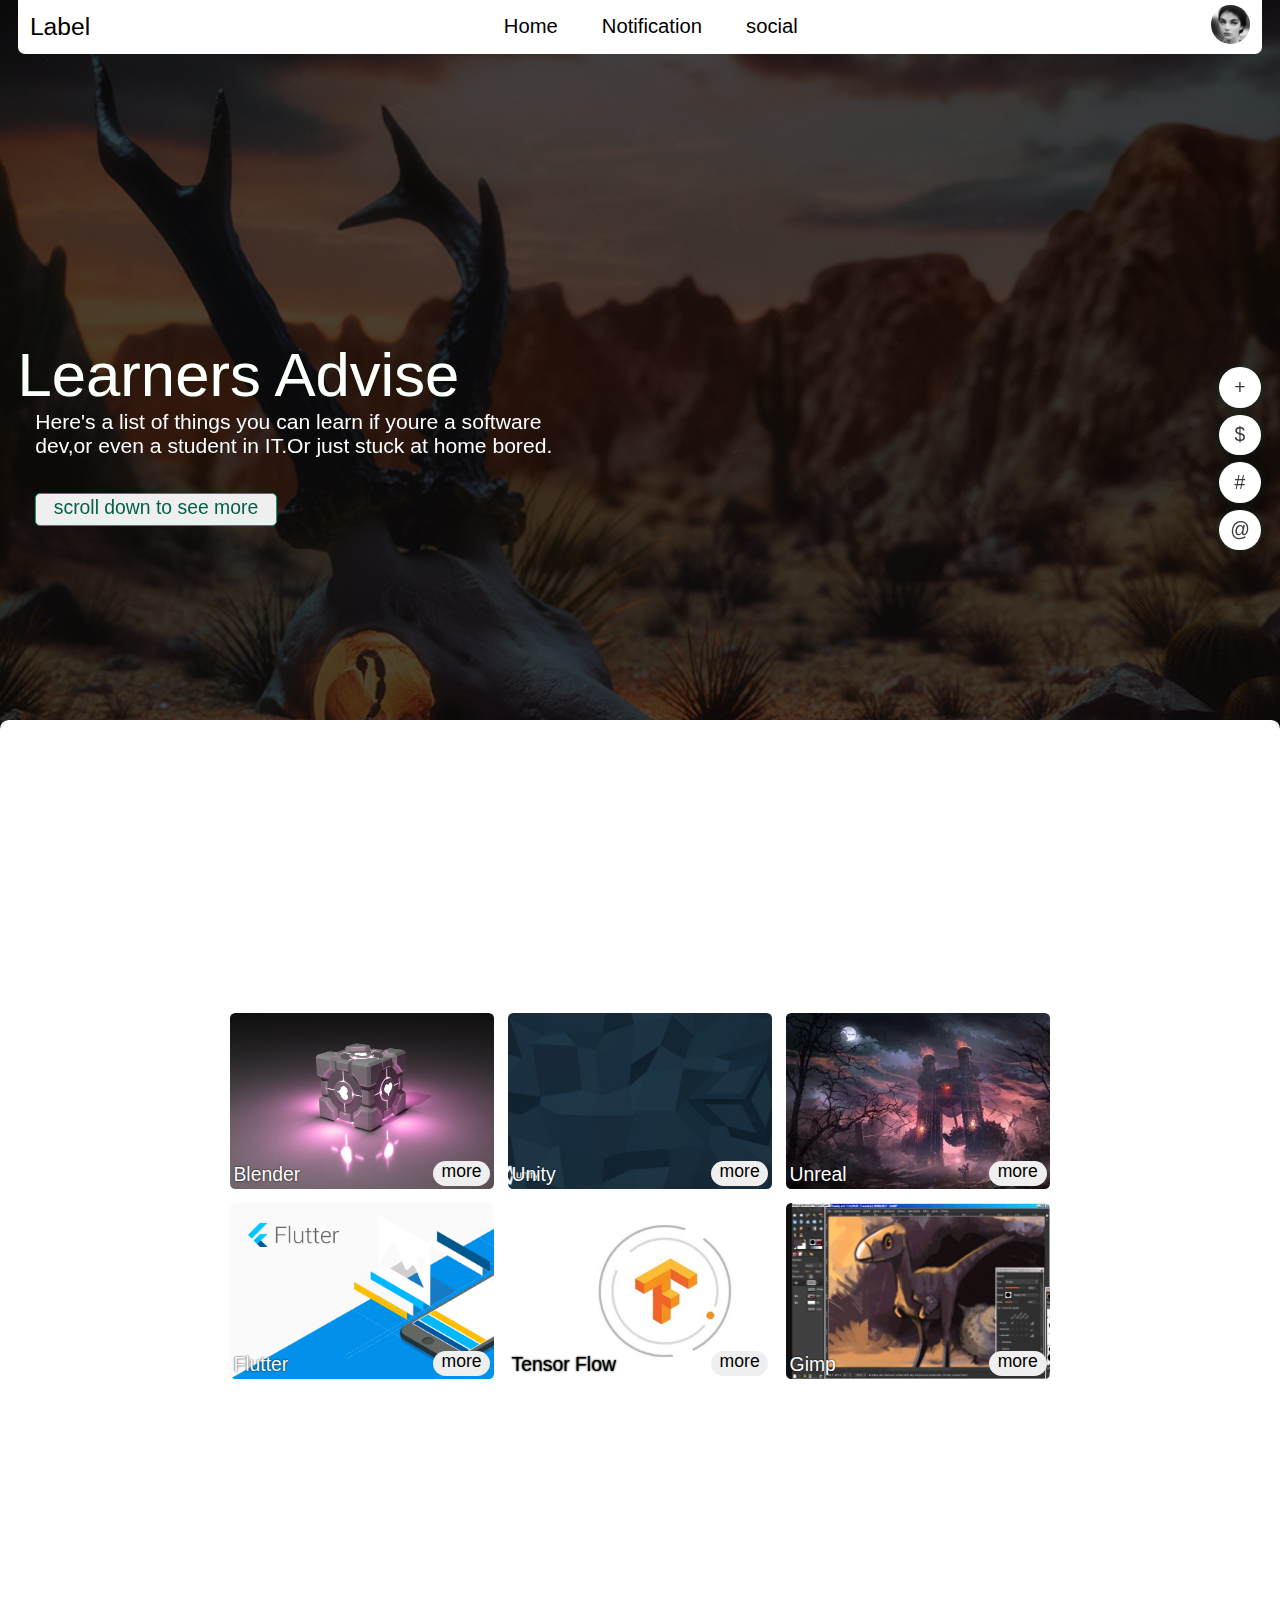
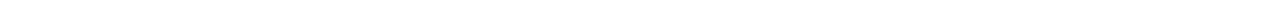
==== index.html @ 4f7a82fe "its not complete yet" ====
<!DOCTYPE html>
<html lang="en">
<head>
    <link rel="stylesheet" href="index.css">
    <meta charset="UTF-8">
    <meta name="viewport" content="width=device-width, initial-scale=1.0">
    <meta http-equiv="X-UA-Compatible" content="ie=edge">
    <title>Document</title>
</head>
<body>
    <nav class="nav">
        <div class="navleft">
            <div class="navlogo">
                Label
            </div>
        </div>
        <div class="navcenter">
            <button class="navlinks">Home</button>
            <button class="navlinks">Notification</button>
            <button class="navlinks">social</button>
           
        </div>
        <div class="navright">
            <button class="navlinksettings"><img src="images/acoount.jpg" alt="you" class="account-logo">
            </button>
        </div></div>
    </nav>

<div class="body">
<div class="imagetop">
</div>
<div class="container">
    <ul >
        <li class="l1"><p>Blender</p><button>more</button></li>
        <li class="l2"><p>Unity</p><button>more</button></li>
        <li class="l3"><p>Unreal</p><button>more</button></li>
   </ul>
   <ul>
    <li class="l4"><p>Flutter</p><button>more</button></li>
    <li class="l5"><p>Tensor Flow</p><button>more</button></li>
    <li class="l6"><p>Gimp</p><button>more</button></li>
</ul>
</div>
</div>

<div class="iconholster">
    <button class="icons">+</button>
    <button class="icons">$</button>
    <button class="icons">#</button>
    <button class="icons">@</button>
</div>

<div class="text-box">
    <div>
        <p class="topic">Learners Advise</p>
        <p class="topic2">Here's a list of things you can learn if youre a software dev,or even a student in IT.Or just stuck at home bored.</p>
        <p><button class="next">scroll down to see more</button></p>
    </div>
</div>
</body>
</html>
---- index.css ----
*{
    user-select: none;
    -webkit-user-select: none;
    outline: none;
    box-sizing: border-box;
    padding: 0;
    margin: 0;
    font-size: 1.1rem;
    font-family: 'Segoe UI', Tahoma, Geneva, Verdana, sans-serif;
    transition: 0.4s ease;
    object-fit: cover;
    scroll-behavior: smooth;
}
html , body{
    display: flex;
    flex-direction: column;
    align-items: center;
    overflow-x: hidden;
}
.nav{
    color: rgb(0,0,0,);
    z-index: 3;
    position: fixed;
    background: #ffffff;
    width: calc(100% - 2rem);
    display: flex;
    align-items: center;
    justify-content: space-between;
    padding: .3rem .7rem;
    border-radius: 0 0 .4rem .4rem ;
}
.navlogo{
    color: #000000;
    font-weight: 500;
    font-size: 1.4rem;
}
.navlinks{
    border: none;
    font-size: 1.15rem;
    background-color: #ffffff00;
    border-color: #454545;
    margin-right: .3rem;
    cursor: pointer;
    margin-left: .3rem;
    color: #000000;
    border-radius: 1rem;
    padding: .15rem .8rem .25rem .8rem ;
}
.navlinks:hover{
    background-color: #ffffff;
    box-shadow: 0 0.2rem 0.6rem -.2rem rgb(9, 1, 56);
}
 .navlinksettings ,.account-logo{
    width: 2.2rem;
    object-fit: cover;
    transition: .5s ease;
    height: 2.2rem;
    border-radius: 2rem;
    border: none;
    cursor: pointer;
}
.navlinksettings:hover{
    transition: .5s ease;
    box-shadow: 0 0 0.7rem -.1rem rgb(9, 1, 56);
}
.body{
    background-attachment: fixed;
    background-size: cover;
    background-position: center;
    background-image: url(images/pyr.jpg);
    width: 100%;
    display: flex;
    flex-direction: column;
    align-items: center;
    background-color:white;
}
.imagetop{
    background-attachment: fixed;
    background-size: cover;
    background-position: center;
    background-image: rgba(0,0,0,.7);
    z-index: 2;
    width: 100vw;
    height: 80vh ; 
    min-height: 25rem;
    display: flex;
    padding: 0rem 2rem 3rem 2rem;
    color: #2b2b2b;
}

.container{
    border-radius: .5rem;
    z-index: 2;
    padding: 3rem 2rem 0rem 2rem;
    width: 100vw;
    height: 100vh; 
    display: flex;
    flex-direction: column;
    justify-content: center;
    align-items: center;
    background-color: rgb(255, 255, 255);
    color: white;
}
.container > ul{
    display: flex;
    justify-content: center;
    align-items: center;
}
.container > ul > li{
    padding: .2rem;  
    width: 15rem;
    height: 10rem;
    display: flex;
    align-items: flex-end;
    justify-content: space-between;
    background-color: rgb(5, 218, 171);
    margin: .4rem;
    border-radius: .3rem;
    list-style: none;
    text-shadow: 0 0 2px black;
}
.container > ul > li > button{
    padding: 0 .5rem .2rem .5rem;
    border: none;
    font-size: 1rem;
    border-radius: 2rem;
    cursor: pointer;
}
.topic{
    font-size: 3.5rem;
}
.topic2{
    font-size: 1.2rem;
    text-shadow: 0 0  black;
    margin-left: 1rem;
    width: 30rem;
}
.text-box{
    text-shadow: 0 0 green;
    width: 100vw;background-color: rgba(0,0,0,.7);
    z-index: 1;
    float: left;
    left: 0;
    height: 100vh;
    top: 0;
    display: flex;
    align-items: center;
    color: white;
    position: fixed;
    padding: 0 1rem;
    align-self: center;  
    font-size: 1.2rem;
}

.next{
    border: 1px solid #009e77;
    padding: .1rem 1rem .3rem 1rem;
    margin:2rem 1rem ;
    color: #025f48;
    border-radius: 5px;
}
.l1{
    background-image: url(images/blender.jfif);
    background-size: auto 100%;
}
.l1:hover{
    background-size: auto 110%;
}
.l2{
    background-image: url(images/unity.jfif);
    background-size: auto 100%;
}
.l2:hover{
    background-size: auto 110%;
}
.l3{
    background-image: url(images/unreal.jfif);
    background-size: auto 100%;
}
.l3:hover{
    background-size: auto 110%;
}
.l4{
    background-image: url(images/flutter.png);
    background-size: auto 100%;
}
.l4:hover{
    background-size: auto 110%;
}
.l5{
    background-image: url(images/tensorflow.jfif);
    background-size: auto 100%;
    color: black;
    text-shadow: 0 0 2px white;
}
.l5:hover{
    background-size: auto 110%;
}
.l6{
    background-image: url(images/gimp.jfif);
    background-size: auto 100%;
}
.l6:hover{
    background-size: auto 110%;
}

/*icons */
.iconholster{
    display: flex;
    flex-direction: column;
    position: fixed;
    z-index: 3;
    right: .7rem;
    top: 40%;
    padding: .4rem;
    background:none;
    border-radius: 3rem;
}

.icons{
    background-color: #ffffff;
    border: none;
    border-color: rgb(61, 61, 61);
    border-width: .1rem;
    color: rgb(59, 59, 59);
    border-radius: 3rem;
    height: 2.3rem;
    margin-bottom: .4rem;
    width: 2.35rem;
    box-shadow:0 0 0.6rem -.2rem rgb(2, 61, 48);
}
.icons:hover{
    cursor: pointer;
    color: rgb(255, 255, 255);
    border-color: rgb(37, 32, 34);
    box-shadow:0 0 0.8rem -.2rem rgb(1, 56, 44);
    background-color: #009e77;
}
/*icons end*/
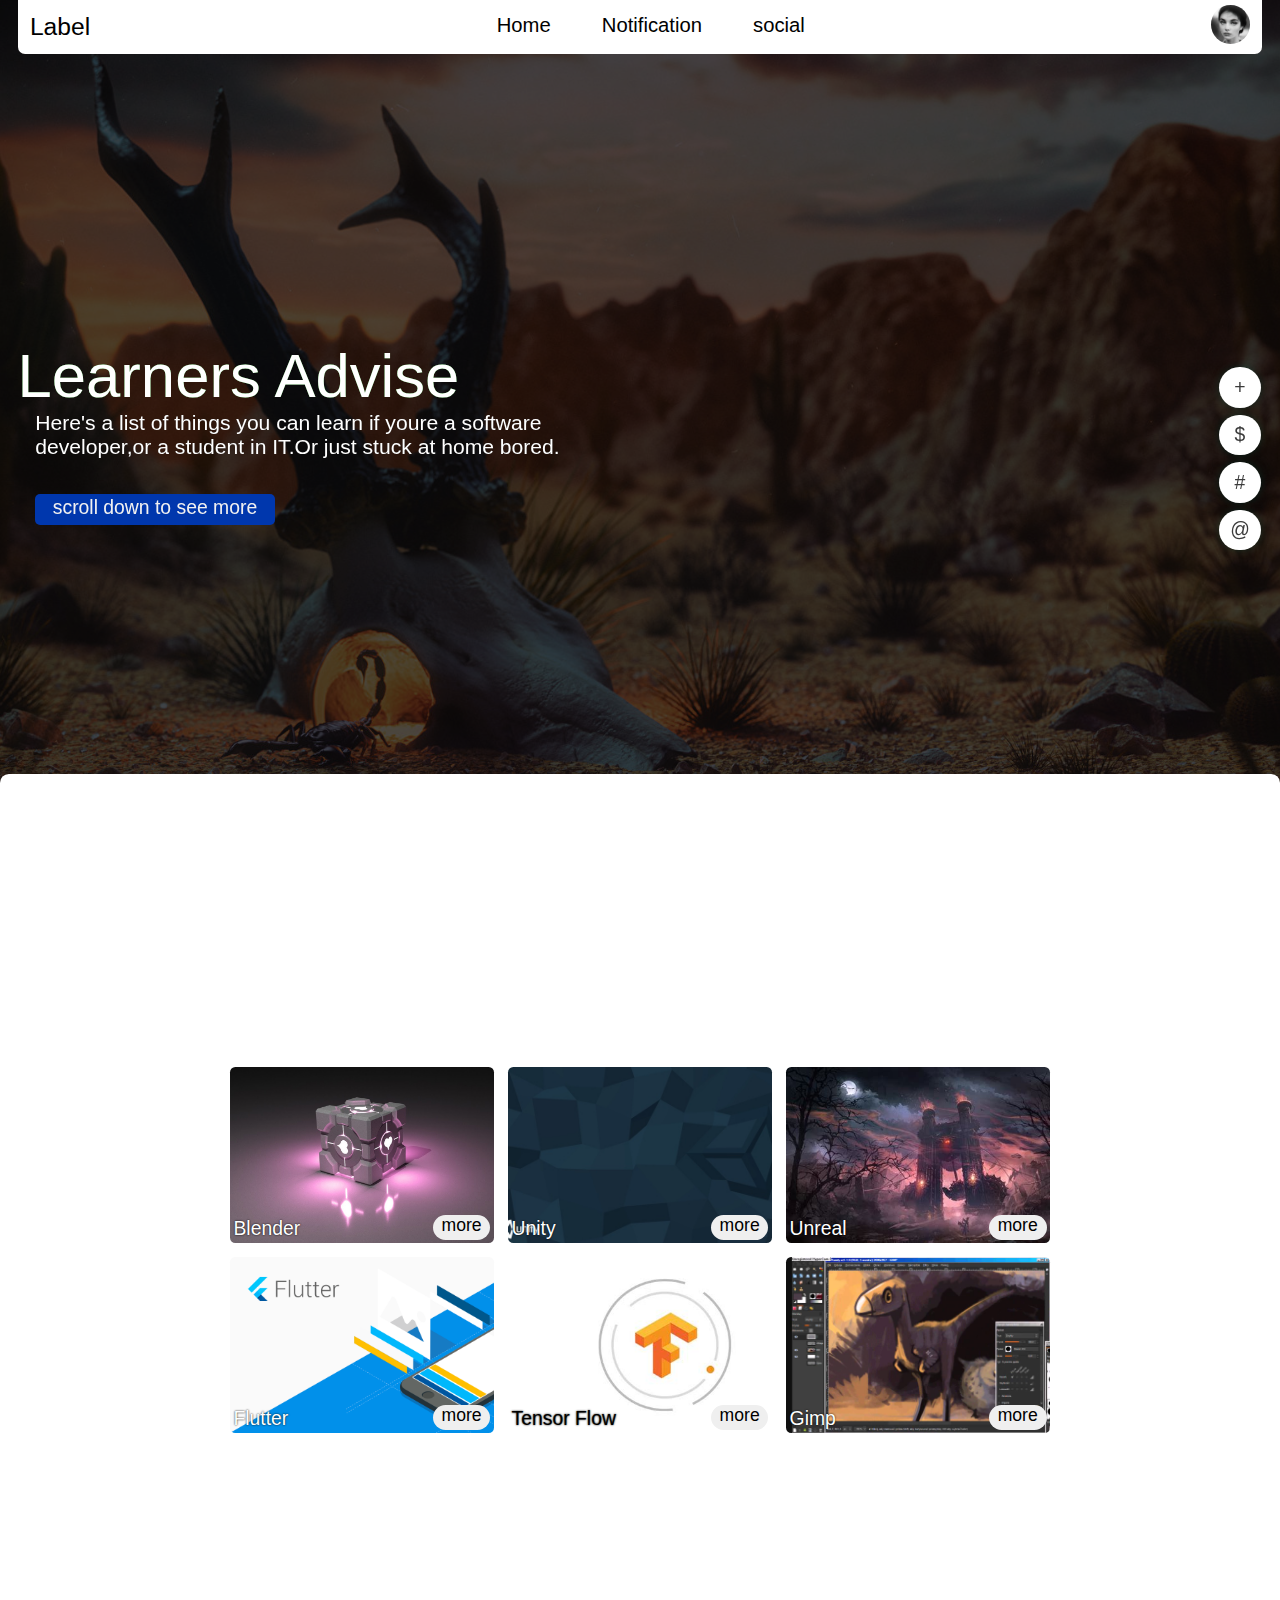
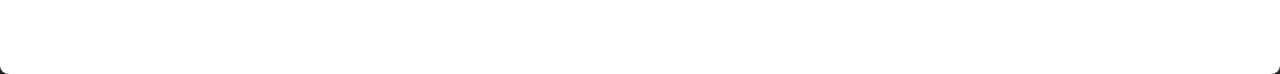
==== commit 9468dc92: "second push ,minor diff" ====
--- a/index.html
+++ b/index.html
@@ -44,18 +44,61 @@
 </div>
 
 <div class="iconholster">
-    <button class="icons">+</button>
-    <button class="icons">$</button>
-    <button class="icons">#</button>
-    <button class="icons">@</button>
+    <button class="icons" title="add a topic">+</button>
+    <button class="icons" title="support">$</button>
+    <button class="icons" title="get our news letter">#</button>
+    <button class="icons" title="">@</button>
 </div>
 
 <div class="text-box">
     <div>
         <p class="topic">Learners Advise</p>
-        <p class="topic2">Here's a list of things you can learn if youre a software dev,or even a student in IT.Or just stuck at home bored.</p>
+        <p class="topic2">Here's a list of things you can learn if youre a software developer,or a student in IT.Or just stuck at home bored.</p>
         <p><button class="next">scroll down to see more</button></p>
     </div>
 </div>
+
+<div class="infol1">
+    <img src="images/blender.jfif">
+    <div><p>blender</p>
+        <p class="desc"></p>
+    </div>
+</div>
+
+<div class="infol2">
+    <img src="images/unity.jfif">
+    <div><p>unity</p>
+        <p class="desc"></p>
+    </div>
+</div>
+
+<div class="infol3">
+    <img src="images/unreal.jfif">
+    <div><p>unreal</p>
+        <p class="desc"></p>
+    </div>
+</div>
+
+<div class="infol4">
+    <img src="images/flutter.png">
+    <div><p>flutter</p>
+        <p class="desc"></p>
+    </div>
+</div>
+
+<div class="infol5">
+    <img src="images/tensorflow.jfif">
+    <div><p>tensorflow</p>
+        <p class="desc"></p>
+    </div>
+</div>
+
+<div class="infol6">
+    <img src="images/gimp.jfif">
+    <div><p>gimp</p>
+        <p class="desc"></p>
+    </div>
+</div>
+
 </body>
 </html>--- a/index.css
+++ b/index.css
@@ -10,6 +10,7 @@
     transition: 0.4s ease;
     object-fit: cover;
     scroll-behavior: smooth;
+    outline: none;
 }
 html , body{
     display: flex;
@@ -44,7 +45,7 @@
     margin-left: .3rem;
     color: #000000;
     border-radius: 1rem;
-    padding: .15rem .8rem .25rem .8rem ;
+    padding: .1rem 1rem .25rem 1rem ;
 }
 .navlinks:hover{
     background-color: #ffffff;
@@ -81,7 +82,7 @@
     background-image: rgba(0,0,0,.7);
     z-index: 2;
     width: 100vw;
-    height: 80vh ; 
+    height: 86vh ; 
     min-height: 25rem;
     display: flex;
     padding: 0rem 2rem 3rem 2rem;
@@ -125,6 +126,11 @@
     font-size: 1rem;
     border-radius: 2rem;
     cursor: pointer;
+}
+.container > ul > li > button:hover{
+    background-color: rgb(2, 134, 101);
+    color: white;
+    box-shadow: 0 0 .4rem -.1rem rgb(2, 1, 104);
 }
 .topic{
     font-size: 3.5rem;
@@ -153,39 +159,42 @@
 }
 
 .next{
-    border: 1px solid #009e77;
+    border: 1px none #0b37fc;
     padding: .1rem 1rem .3rem 1rem;
     margin:2rem 1rem ;
-    color: #025f48;
+    color: #f1f1f1;
     border-radius: 5px;
+    background-color: rgb(0, 55, 173);
 }
 .l1{
     background-image: url(images/blender.jfif);
     background-size: auto 100%;
+    
 }
 .l1:hover{
-    background-size: auto 110%;
+    background-size: auto 120%;
+    
 }
 .l2{
     background-image: url(images/unity.jfif);
     background-size: auto 100%;
 }
 .l2:hover{
-    background-size: auto 110%;
+    background-size: auto 120%;
 }
 .l3{
     background-image: url(images/unreal.jfif);
     background-size: auto 100%;
 }
 .l3:hover{
-    background-size: auto 110%;
+    background-size: auto 120%;
 }
 .l4{
     background-image: url(images/flutter.png);
     background-size: auto 100%;
 }
 .l4:hover{
-    background-size: auto 110%;
+    background-size: auto 120%;
 }
 .l5{
     background-image: url(images/tensorflow.jfif);
@@ -194,15 +203,39 @@
     text-shadow: 0 0 2px white;
 }
 .l5:hover{
-    background-size: auto 110%;
+    background-size: auto 120%;
 }
 .l6{
     background-image: url(images/gimp.jfif);
     background-size: auto 100%;
 }
 .l6:hover{
-    background-size: auto 110%;
-}
+    background-size: auto 120%;
+}
+
+
+.infol1,.infol2,.infol3,
+.infol4,.infol5,.infol6{
+    z-index: -5;
+    width: 89vw;
+    box-shadow: 0 0 1000rem 1000rem #00000054;
+    height: 60vh;
+    display: flex;
+    justify-content: space-between;
+    background-color: white;
+    position: fixed;
+    align-self: center;
+    justify-self: center;
+    top: 20vh;
+    bottom: 0;
+}
+.infol1>img,.infol2>img,.infol3>img,
+.infol4>img,.infol5>img,.infol6>img{
+    height: 60vh;
+    width: 107vh;
+
+}
+
 
 /*icons */
 .iconholster{
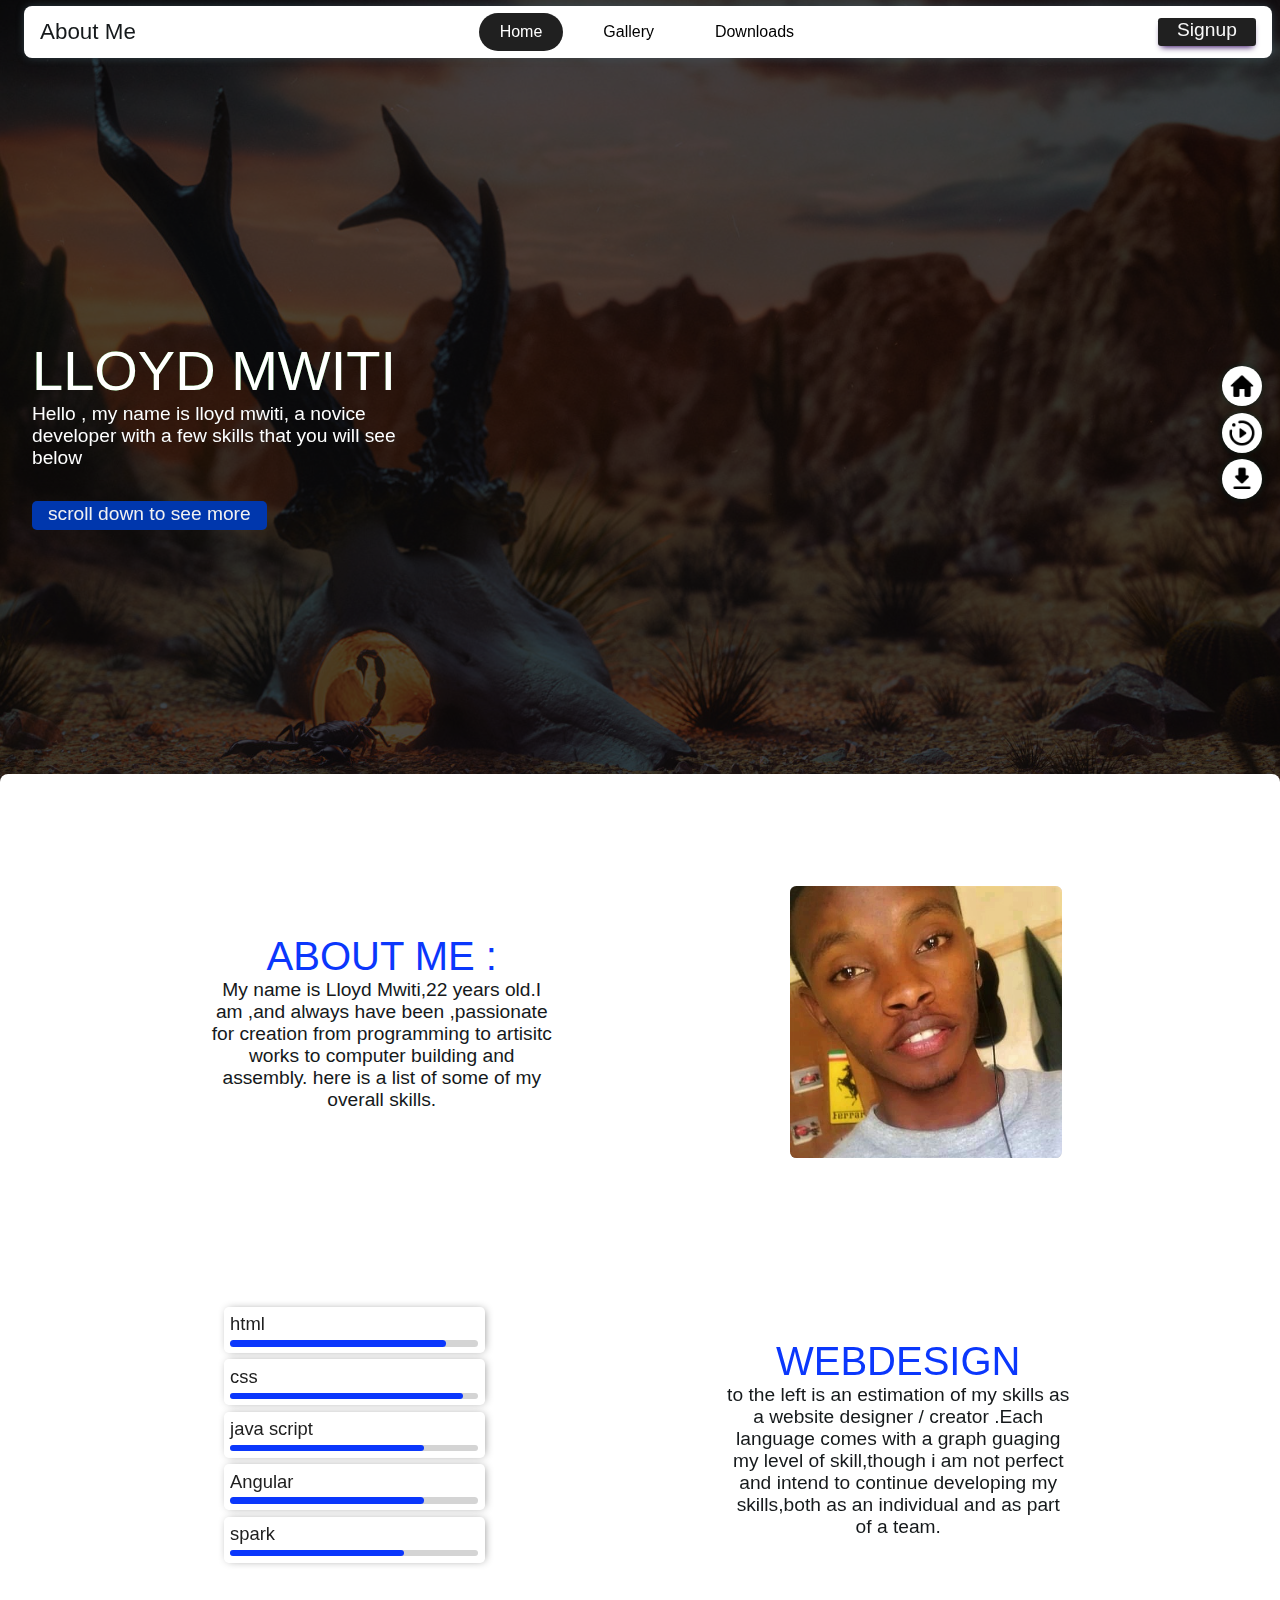
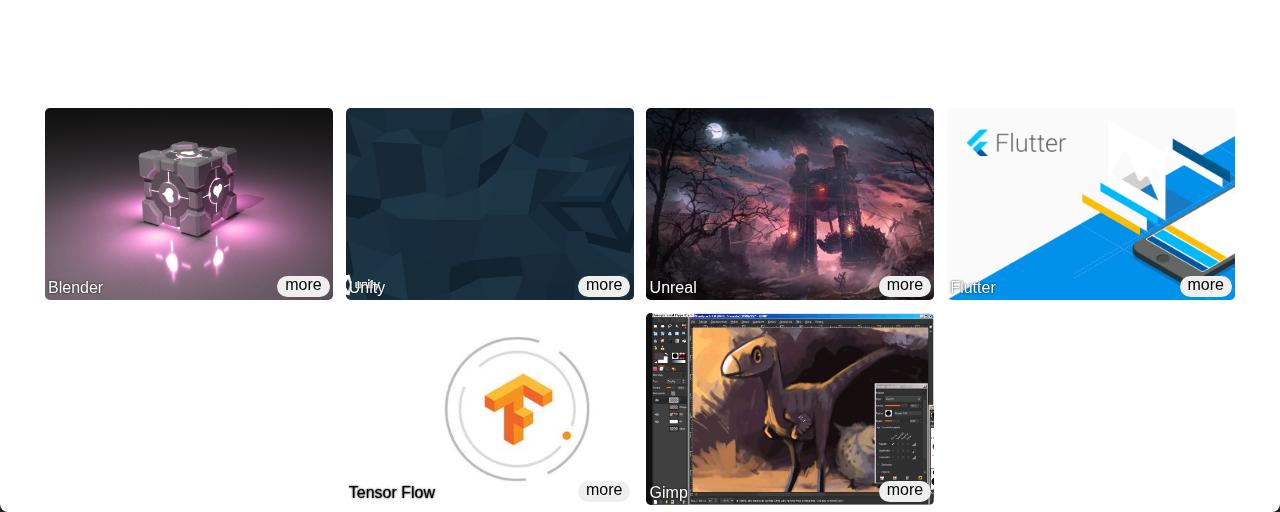
==== commit 2a838a68: "initial commit had to abandon mp-prep former for poor design" ====
--- a/index.html
+++ b/index.html
@@ -8,97 +8,204 @@
     <title>Document</title>
 </head>
 <body>
+    
+    <!-- navbar start -->
     <nav class="nav">
-        <div class="navleft">
-            <div class="navlogo">
-                Label
-            </div>
-        </div>
-        <div class="navcenter">
-            <button class="navlinks">Home</button>
-            <button class="navlinks">Notification</button>
-            <button class="navlinks">social</button>
-           
-        </div>
-        <div class="navright">
-            <button class="navlinksettings"><img src="images/acoount.jpg" alt="you" class="account-logo">
-            </button>
-        </div></div>
+        <a class="web-title" href="index.html">About Me</a>
+        <ul class="nav-list">
+            <li class="nav-list-items" ><a class="nav-list-itemsc" href="index.html">Home</a></li>
+           <li class="nav-list-items" > <a class="nav-list-itemsc" href="gallery.html">Gallery</a></li>
+            <li class="nav-list-items"><a class="nav-list-itemsc" href="gallery.html">Downloads</a></li>
+        </ul>
+    <a class="nav-btn-login" href="accounts.html" title="create or login to an account">Signup</a>
     </nav>
+    <!-- navbar ending  -->
+
 
 <div class="body">
 <div class="imagetop">
 </div>
+
 <div class="container">
-    <ul >
-        <li class="l1"><p>Blender</p><button>more</button></li>
-        <li class="l2"><p>Unity</p><button>more</button></li>
-        <li class="l3"><p>Unreal</p><button>more</button></li>
-   </ul>
-   <ul>
-    <li class="l4"><p>Flutter</p><button>more</button></li>
-    <li class="l5"><p>Tensor Flow</p><button>more</button></li>
-    <li class="l6"><p>Gimp</p><button>more</button></li>
-</ul>
-</div>
-</div>
-
+    <!-- ltr -->
+    <div class="ltr-container">
+        <div class="ltr-word-content">
+            <h2>about me :</h2>
+            <p>My name is Lloyd Mwiti,22 years old.I am ,and always have been ,passionate for 
+                creation from programming to artisitc works to computer building and assembly.
+                here is a list of some of my overall skills. 
+            </p>
+        </div>
+
+        <div class="ltr-image-content">
+            <img class="my-profile" src="images/myprofile.jpg">
+        </div>
+    </div>
+    <!-- end ltr start rtl  -->
+    <!-- start rtl -->
+    <div class="rtl-container">
+        <div class="rtl-word-content">
+            <h2>WebDesign</h2>
+            <p>to the left is an estimation of my skills 
+                as a website designer / creator .Each
+                language comes with a graph guaging my level 
+                of skill,though i am not perfect and intend 
+                to continue developing my skills,both as an 
+                individual and as part of a team.
+            </p>
+        </div>
+        <div class="rtl-image-content">
+            <!-- html graph -->
+            <div class="bargraph">
+                <p class="bg-title">html</p>
+                <div class="bg-holder">
+                    <div class="bg-indicator bg-html"></div>
+                </div>
+            </div>
+            <!-- html graph -->
+            <div class="bargraph">
+                <p class="bg-title">css</p>
+                <div class="bg-holder">
+                    <div class="bg-indicator bg-css"></div>
+                </div>
+            </div>
+
+            <!-- html graph -->
+            <div class="bargraph">
+                <p class="bg-title">java script</p>
+                <div class="bg-holder">
+                    <div class="bg-indicator bg-js"></div>
+                </div>
+            </div>
+
+            <!-- html graph -->
+            <div class="bargraph">
+                <p class="bg-title">Angular</p>
+                <div class="bg-holder">
+                    <div class="bg-indicator bg-js"></div>
+                </div>
+            </div>
+
+            <!-- html graph -->
+            <div class="bargraph">
+                <p class="bg-title">spark</p>
+                <div class="bg-holder">
+                    <div class="bg-indicator bg-spark"></div>
+                </div>
+            </div>
+
+        </div>
+
+    </div>
+    <!-- end rtl -->
+    <ul>
+        <li class="l1"><p>Blender</p><button  id="popblender">more</button></li>
+        <li class="l2"><p>Unity</p><button id="pop-unity" onclick="unity()">more</button></li>
+        <li class="l3"><p>Unreal</p><button id="pop-unreal" onclick="unreal()">more</button></li>
+        <li class="l4"><p>Flutter</p><button id="pop-flutter" onclick="flutter()">more</button></li>
+        <li class="l5"><p>Tensor Flow</p><button id="pop-tensor" onclick="tensor()">more</button></li>
+        <li class="l6"><p>Gimp</p><button  id="pop-gimp" onclick="gimp()">more</button></li>
+    </ul>
+</div>
+</div>
+
+
+<!-- float right -->
 <div class="iconholster">
-    <button class="icons" title="add a topic">+</button>
-    <button class="icons" title="support">$</button>
-    <button class="icons" title="get our news letter">#</button>
-    <button class="icons" title="">@</button>
+    <a href="index.html" title="add a topic"><img class="icons" src="images/round_home_black_18dp.png"></a>
+    <a href="gallery.html" title="support"><img class="icons" src="images/round_motion_photos_on_black_18dp.png"></a>
+    <a href="downloads.html" title="get our news letter"><img class="icons" src="images/round_get_app_black_18dp.png"></a>
+    
 </div>
 
 <div class="text-box">
     <div>
-        <p class="topic">Learners Advise</p>
-        <p class="topic2">Here's a list of things you can learn if youre a software developer,or a student in IT.Or just stuck at home bored.</p>
+        <p class="topic">LLOYD MWITI</p>
+        <p class="topic2">Hello , my name is lloyd mwiti, a novice developer with a few skills that you will see below</p>
         <p><button class="next">scroll down to see more</button></p>
     </div>
 </div>
 
+
+<!-- pop-ups -->
 <div class="infol1">
     <img src="images/blender.jfif">
-    <div><p>blender</p>
-        <p class="desc"></p>
-    </div>
+    <div><p class="btitile">blender</p>
+        <p class="desc">
+            Blender is an open source 3d program that is also free to download and use comercially.
+            Blender is writen in python.
+            it requires no programming knowledge at all and most, if not all, of the work is done on the viewport 
+            . It is a full suite,animation,texturing,riging,modelling,
+            sculpting,rendering and many many more.
+        </p>
+        <a href="https://www.blender.org/ " class="download">download</a>
+    </div>
+    <button id="killblender">X</button>
 </div>
 
 <div class="infol2">
     <img src="images/unity.jfif">
-    <div><p>unity</p>
-        <p class="desc"></p>
-    </div>
+    <div><p class="btitile">unity</p>
+        <p class="desc">
+            Unity is more than just a game engine , its a fully cutomisable 3d software suite.
+            Built on c# language its plenty fast and an industry accepted software suite.
+            It is also free for learning and low return commercial products.
+        </p>
+        <a href="https://unity.com/" class="download">download</a>
+    </div>
+    <button id="killunity">X</button>
 </div>
 
 <div class="infol3">
     <img src="images/unreal.jfif">
-    <div><p>unreal</p>
-        <p class="desc"></p>
-    </div>
+    <div><p class="btitile">unreal</p>
+        <p class="desc">
+            Unreal engine 4 ,just like unity is a game engine built on the c++ language.
+            It has been used in popular game titles such as Fortnite,PUBG,Apex Legends and much more.
+            it is now free to use for indie devs and low return commercial projects.
+        </p>
+        <a href="https://www.unrealengine.com/en-US/" class="download">download</a>
+    </div>
+    <button id="killunreal">X</button>
 </div>
 
 <div class="infol4">
     <img src="images/flutter.png">
-    <div><p>flutter</p>
-        <p class="desc"></p>
-    </div>
+    <div><p class="btitile">flutter</p>
+        <p class="desc">
+            Flutter is a Google made API.
+            if you are an app developer and feel it too much to learn java and swift to develop apps,well this is the solution.
+            It is a cross platform developement kit.Code once and launch anywhere,android or ios
+        </p>
+        <a href="https://flutter.dev/docs/get-started/install" class="download">download</a>
+    </div>
+    <button id="killflutter">X</button>
 </div>
 
 <div class="infol5">
     <img src="images/tensorflow.jfif">
-    <div><p>tensorflow</p>
-        <p class="desc"></p>
-    </div>
+    <div><p class="btitile">tensorflow</p>
+        <p class="desc">
+            Ever been interested in making your own JARVIS and iron man suite, well you cant.
+            But you can make your own artificial Inteligence through this library developed by google.
+            All you need is either python or C/C++ knowledge though python is much more complete.
+        </p>
+        <a href="https://www.tensorflow.org/" class="download">download</a>
+    </div>
+    <button id="killtensor">X</button>
 </div>
 
 <div class="infol6">
     <img src="images/gimp.jfif">
-    <div><p>gimp</p>
-        <p class="desc"></p>
-    </div>
-</div>
-
+    <div><p class="btitile">gimp</p>
+        <p class="desc">
+            GNU Image Manipulation Program is just that,an image manipulation program like adobe photoshop and afinity photo.
+            its is also open source and quite versatile. 
+        </p>
+        <a href="https://www.gimp.org/" class="download">download</a>
+    </div>
+    <button id="killgimp">X</button>
+</div>
+<script src="index.js"></script>
 </body>
 </html>--- a/index.css
+++ b/index.css
@@ -1,16 +1,46 @@
 *{
-    user-select: none;
-    -webkit-user-select: none;
-    outline: none;
     box-sizing: border-box;
     padding: 0;
     margin: 0;
-    font-size: 1.1rem;
+    list-style: none;
+    text-decoration: none;
     font-family: 'Segoe UI', Tahoma, Geneva, Verdana, sans-serif;
-    transition: 0.4s ease;
-    object-fit: cover;
-    scroll-behavior: smooth;
+    user-select: none;
     outline: none;
+    -webkit-user-select: none;
+    -ms-user-select: none;
+    -ms-user-select: none;
+    -webkit-touch-callout: none;
+    transition: .35s ease-in-out;
+    -moz-transition: 0.3s ease-in-out;
+    -webkit-transition: 0.3s ease-in-out;
+    -ms-transition:.3s ease;
+    scroll-behavior: smooth;  
+    font-size: 1rem;
+    cursor: default;
+    -webkit-box-sizing: border-box;
+     -moz-box-sizing: border-box;
+    -ms-box-sizing: border-box;
+    box-sizing: border-box;
+}
+body::-webkit-scrollbar{
+    display: none;
+    width: 0px;
+    height: 0px;
+    padding: 0;
+}
+
+img{
+    image-rendering: crisp-edges;
+}
+a{
+    outline: none;
+    user-select: none;
+    -moz-user-select: none;
+    -webkit-user-select: none;
+    -ms-user-select: none;
+    cursor: pointer;
+    color: currentColor;
 }
 html , body{
     display: flex;
@@ -19,50 +49,83 @@
     overflow-x: hidden;
 }
 .nav{
-    color: rgb(0,0,0,);
-    z-index: 3;
+    background-color: white;
+    width: calc(100vw - 2rem);
+    margin-top: .4rem;
+    border-radius: .5rem;
+    margin-left: 1rem;
     position: fixed;
-    background: #ffffff;
-    width: calc(100% - 2rem);
+    padding: .0rem 1rem;
     display: flex;
     align-items: center;
     justify-content: space-between;
-    padding: .3rem .7rem;
-    border-radius: 0 0 .4rem .4rem ;
-}
-.navlogo{
-    color: #000000;
+    z-index: 10;
+    height: 3.2rem;
+    font-size: 1rem;
+    box-shadow:  0 0 .6rem -.14rem rgb(62, 86, 95);
+}
+.web-title{
+    color: #15191b;
     font-weight: 500;
     font-size: 1.4rem;
-}
-.navlinks{
-    border: none;
-    font-size: 1.15rem;
-    background-color: #ffffff00;
-    border-color: #454545;
-    margin-right: .3rem;
+    user-select: none;
+    -webkit-user-select: none;
+    -moz-user-select: none;
+    -webkit-touch-user-select:none ;
+}
+.nav-list{
+    display: flex;
+    width: 21rem;
+    min-width: 15rem;
+    height: 100%;
+    align-items: center;
+    justify-content: space-between;   
+}
+.nav-list-items{
+    transition: .3s ease-in-out;
+    display: flex;
+    align-items: center;
+    justify-content: center;
+    height: 76%;
+    padding: 0rem 1.3rem 0.05rem 1.3rem;
+    font-size: 1rem;
+    border-radius: 2rem;
+    background-color: white;
+}
+.nav-list-items:hover{
+    transition: background-color .3s ease-in-out;
+    background-color: rgb(202, 202, 202);
     cursor: pointer;
-    margin-left: .3rem;
-    color: #000000;
-    border-radius: 1rem;
-    padding: .1rem 1rem .25rem 1rem ;
-}
-.navlinks:hover{
-    background-color: #ffffff;
-    box-shadow: 0 0.2rem 0.6rem -.2rem rgb(9, 1, 56);
-}
- .navlinksettings ,.account-logo{
-    width: 2.2rem;
-    object-fit: cover;
-    transition: .5s ease;
-    height: 2.2rem;
+}
+.nav-list-items:nth-child(1){
+    background: #202020;
+    color: white;
     border-radius: 2rem;
-    border: none;
+}
+.nav-btn-login{
+    transition: background-color 0s;
+    transition: 0.35s ease-in-out;
+    outline: none;
+    -webkit-outline:none;
+    padding: .1rem 1.2rem .3rem 1.2rem;
+    border:none;
+   color: rgb(248, 248, 248);
+    border-radius: .2rem;
+    font-size: 1.2rem;
+    background:#202020;
+    box-shadow: 0rem .26rem .4rem -.2rem rgb(43, 1, 92);
+}
+.nav-btn-login:hover{
+    -moz-transition: 0.3s ease-in-out;
+    transition: 0.3s ease-in-out;
     cursor: pointer;
-}
-.navlinksettings:hover{
-    transition: .5s ease;
-    box-shadow: 0 0 0.7rem -.1rem rgb(9, 1, 56);
+    color: #0091ea;
+    background:#3f3f3f;
+    
+}
+.nav-btn-login:active{
+    transition: 0s;
+    background-color: white;
 }
 .body{
     background-attachment: fixed;
@@ -94,7 +157,8 @@
     z-index: 2;
     padding: 3rem 2rem 0rem 2rem;
     width: 100vw;
-    height: 100vh; 
+    min-height: 100vh; 
+    height: fit-content;
     display: flex;
     flex-direction: column;
     justify-content: center;
@@ -104,13 +168,15 @@
 }
 .container > ul{
     display: flex;
+    flex-wrap: wrap;
+    margin-top: 3rem;
     justify-content: center;
     align-items: center;
 }
 .container > ul > li{
     padding: .2rem;  
-    width: 15rem;
-    height: 10rem;
+    width: 18rem;
+    height: 12rem;
     display: flex;
     align-items: flex-end;
     justify-content: space-between;
@@ -134,12 +200,14 @@
 }
 .topic{
     font-size: 3.5rem;
+    margin-left: 1rem;
 }
 .topic2{
     font-size: 1.2rem;
     text-shadow: 0 0  black;
     margin-left: 1rem;
-    width: 30rem;
+    max-width: 25rem;
+    word-wrap: break-word;
 }
 .text-box{
     text-shadow: 0 0 green;
@@ -157,12 +225,103 @@
     align-self: center;  
     font-size: 1.2rem;
 }
-
+    /* ltr aligned container */
+.ltr-container{
+    width: 90vw;
+    justify-self: center;
+    color: #15191b;
+    margin-bottom: 1rem;
+    display: flex;
+    flex-wrap: wrap;
+    align-items: center;
+    justify-content: space-around;
+    padding: 3rem 2rem;
+}
+.ltr-word-content{
+    color: #15191b;
+    display: flex;
+    min-width: 17rem;
+    flex-direction: column;
+    align-items: center;
+    max-width:calc(33% - 1rem);
+}
+.ltr-word-content h2{
+    font-weight: normal;
+    font-size: 2.5rem;
+    color: #0b37fc;
+    text-transform: uppercase;
+}
+.ltr-word-content p{
+    font-weight: light;
+    font-size: 1.2rem;
+    color: inherit;
+    text-align: center;
+}
+.ltr-image-content{
+    height: 17rem;
+    width: 17rem;
+    margin:1rem .5rem ;
+    border-radius: .4rem;
+    background-color: #d4d4d4;
+}
+    /* rtl aligned container */
+.rtl-container{
+    width: 90vw;
+    justify-self: center;
+    margin-bottom: 1rem;
+    color: #15191b;
+    display: flex;
+    align-items: center;
+    flex-wrap: wrap;
+    flex-direction: row-reverse;
+    justify-content: space-around;
+    padding: 3rem 2rem;
+}
+.rtl-word-content{
+    color: #15191b;
+    display: flex;
+    min-width: 17rem;
+    flex-direction: column;
+    align-items: center;
+    max-width:calc(33% - 1rem);
+}
+.rtl-word-content h2{
+    font-weight: normal;
+    font-size: 2.5rem;
+    color: #0b37fc;
+    text-transform: uppercase;
+}
+.rtl-word-content p{
+    text-align:center ;
+    font-weight: light;
+    font-size: 1.2rem;
+    color: inherit;
+}
+.rtl-image-content{
+    height: 17rem;
+    margin: 1rem .5rem;
+    width: 17rem;
+    border-radius: .4rem;
+    background-color: #ffffff;
+    display: flex;
+    flex-direction: column;
+    align-items: center;
+    justify-content: center;
+}
+/* end of alignment containers */
+.my-profile{
+    width: 100%;
+    height: 100%;
+    object-fit: cover;
+    object-position: center;
+    border-radius: .4rem;
+}
 .next{
     border: 1px none #0b37fc;
     padding: .1rem 1rem .3rem 1rem;
     margin:2rem 1rem ;
     color: #f1f1f1;
+    font-size: 1.2rem;
     border-radius: 5px;
     background-color: rgb(0, 55, 173);
 }
@@ -232,11 +391,91 @@
 .infol1>img,.infol2>img,.infol3>img,
 .infol4>img,.infol5>img,.infol6>img{
     height: 60vh;
-    width: 107vh;
-
-}
-
-
+    width: 90vh;
+    object-fit: cover;
+    object-position: center;
+}
+.infol1>div,.infol2>div,.infol3>div,
+.infol4>div,.infol5>div,.infol6>div{
+    width: 48%;
+    display: flex;
+    flex-direction: column;
+    align-items: center;
+    height: 100%;
+    justify-content: center;
+}
+.visible{
+    z-index: 13;
+}
+#killblender,#killunity,#killunreal,
+#killflutter,#killtensor,#killgimp{
+    height: 2.2rem;
+    width: 2.2rem;
+    cursor: pointer;
+    border:1px solid #494949;
+    color: #454545;
+    border-radius: .2rem;
+    margin: .3rem;
+}
+.btitile{
+    align-self: flex-start;
+    font-size: 2.2rem;
+    margin-left: 15%;
+}
+.desc{
+    align-self: center;
+    width: 70%;
+    color: #494949;
+}
+.download{
+    padding: .1rem 2rem .3rem 2rem;
+    background-color: rgb(4, 191, 238);
+    color: #445555;
+    margin-top: 1rem;
+    text-decoration: none   ;
+}
+
+/* bar graphs */
+.bargraph{
+    width: 96%;
+    border-radius: .3rem;
+    display: flex;
+    flex-direction: column;
+    padding: .4rem .4rem;
+    background-color: white;
+    box-shadow: 0.1rem 0 .6rem -.2rem grey;
+    margin-bottom: .4rem;
+}
+.bargraph:hover{
+    width: 100%;
+    box-shadow: 0rem 0.2rem .5rem -.2rem #0b37fc;
+}
+.bg-title{
+    font-weight: normal;
+    font-size: 1.15rem;
+    color: #202020;
+    margin-bottom: .3rem;
+}
+.bg-holder{
+    width: 100%;
+    border-radius: .3rem;
+    background-color: #d4d4d4;
+    height: .4rem;
+}
+.bg-indicator{
+    min-width: 10%;
+    width: 40%;
+    height: .4rem;
+    border-radius: .3rem;
+    background-color: #0b37fc;
+}
+/* end of graphs */
+/* individual graph indicator widths  */
+.bg-html{width: 87%;}
+.bg-css{width: 94%;}
+.bg-js{width: 78%;}
+.bg-spark{width: 70%;}
+/* end of graph widths */
 /*icons */
 .iconholster{
     display: flex;
@@ -249,19 +488,25 @@
     background:none;
     border-radius: 3rem;
 }
-
 .icons{
+    padding: .3rem;
+    display: flex;
+    align-items: center;
+    justify-content: center;
     background-color: #ffffff;
     border: none;
     border-color: rgb(61, 61, 61);
     border-width: .1rem;
     color: rgb(59, 59, 59);
     border-radius: 3rem;
-    height: 2.3rem;
+    height: 2.5rem;
     margin-bottom: .4rem;
-    width: 2.35rem;
+    width: 2.55rem;
     box-shadow:0 0 0.6rem -.2rem rgb(2, 61, 48);
-}
+    object-fit: contain;
+    color: #0091ea;
+}
+
 .icons:hover{
     cursor: pointer;
     color: rgb(255, 255, 255);
@@ -269,4 +514,21 @@
     box-shadow:0 0 0.8rem -.2rem rgb(1, 56, 44);
     background-color: #009e77;
 }
-/*icons end*/+/*icons end*/
+
+@media screen and (orientation:portrait){
+    .container ul{
+        width: 100vw;
+    }
+    .container ul li{
+        width: 90vw;
+        height: 60vw;
+    }
+    .nav{
+        width: 98vw;
+        margin-left: 0;
+    }
+    .nav-list{
+        display: none;
+    }
+}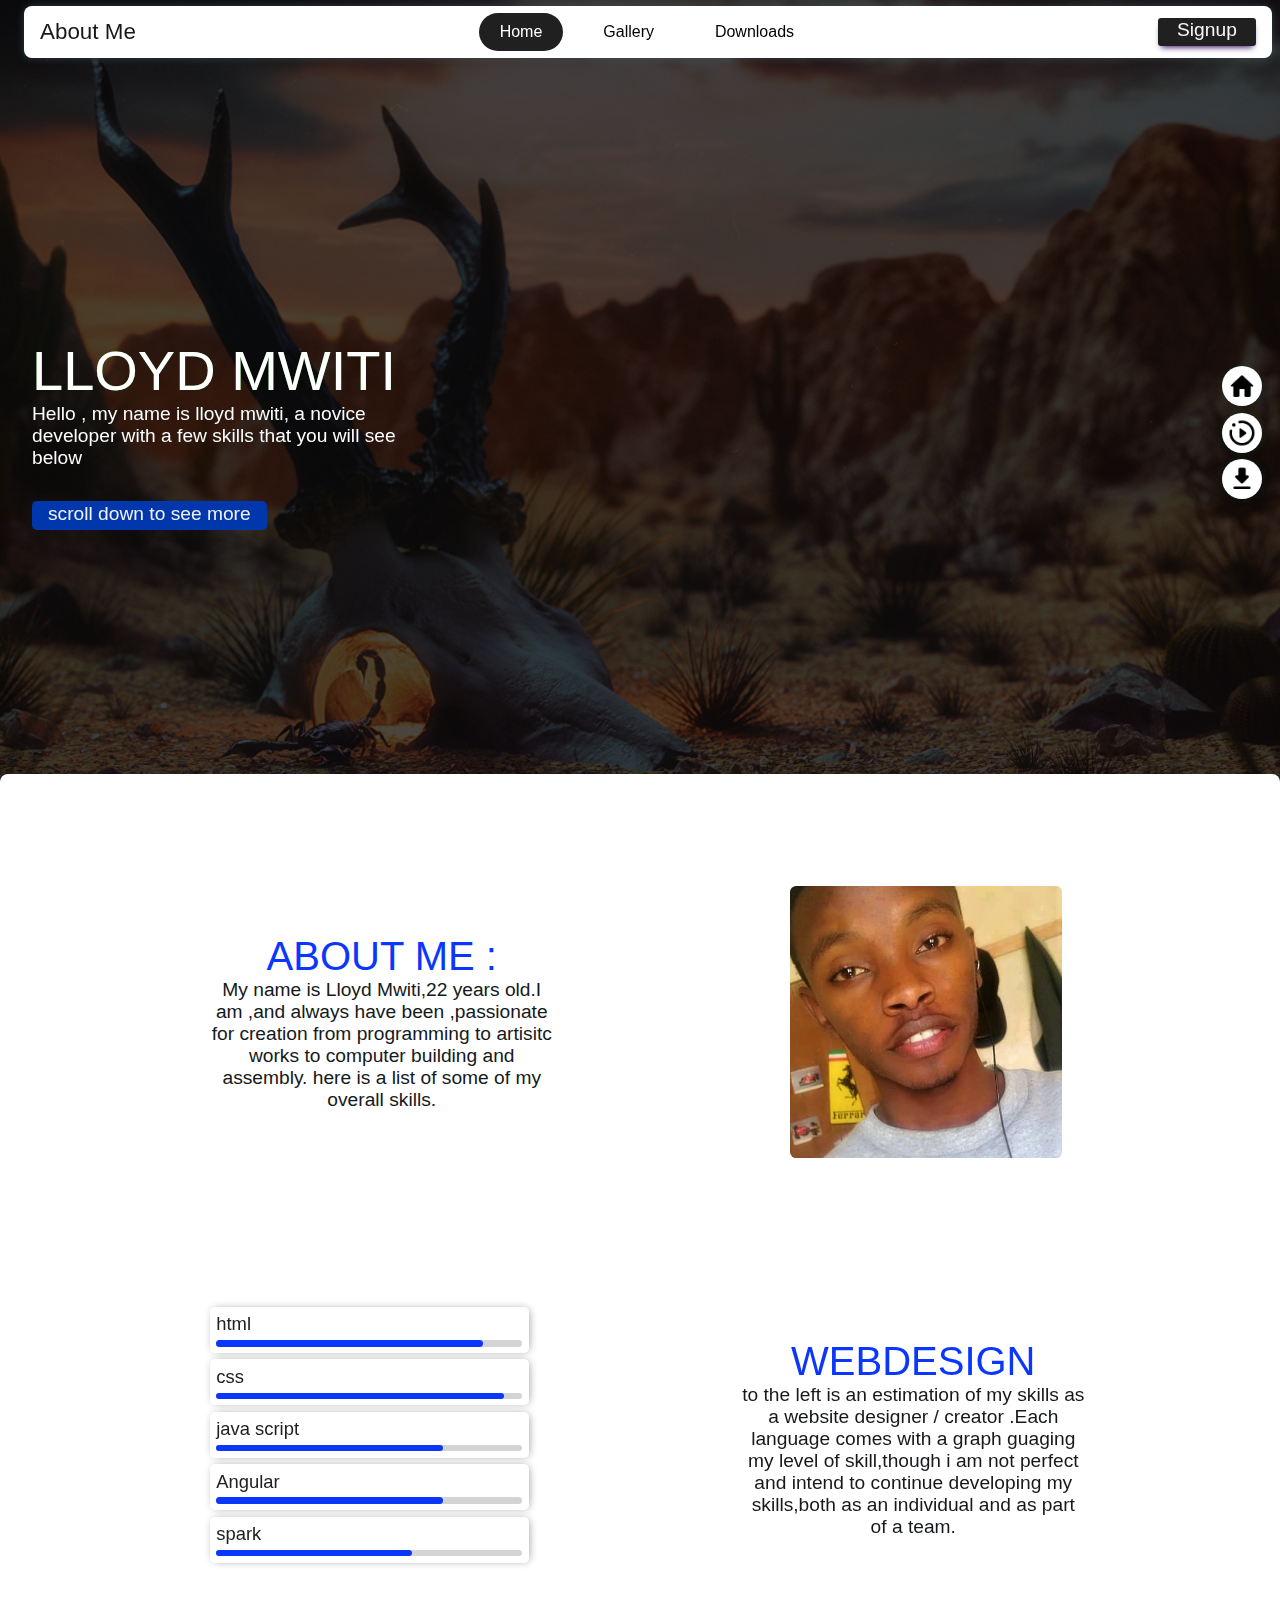
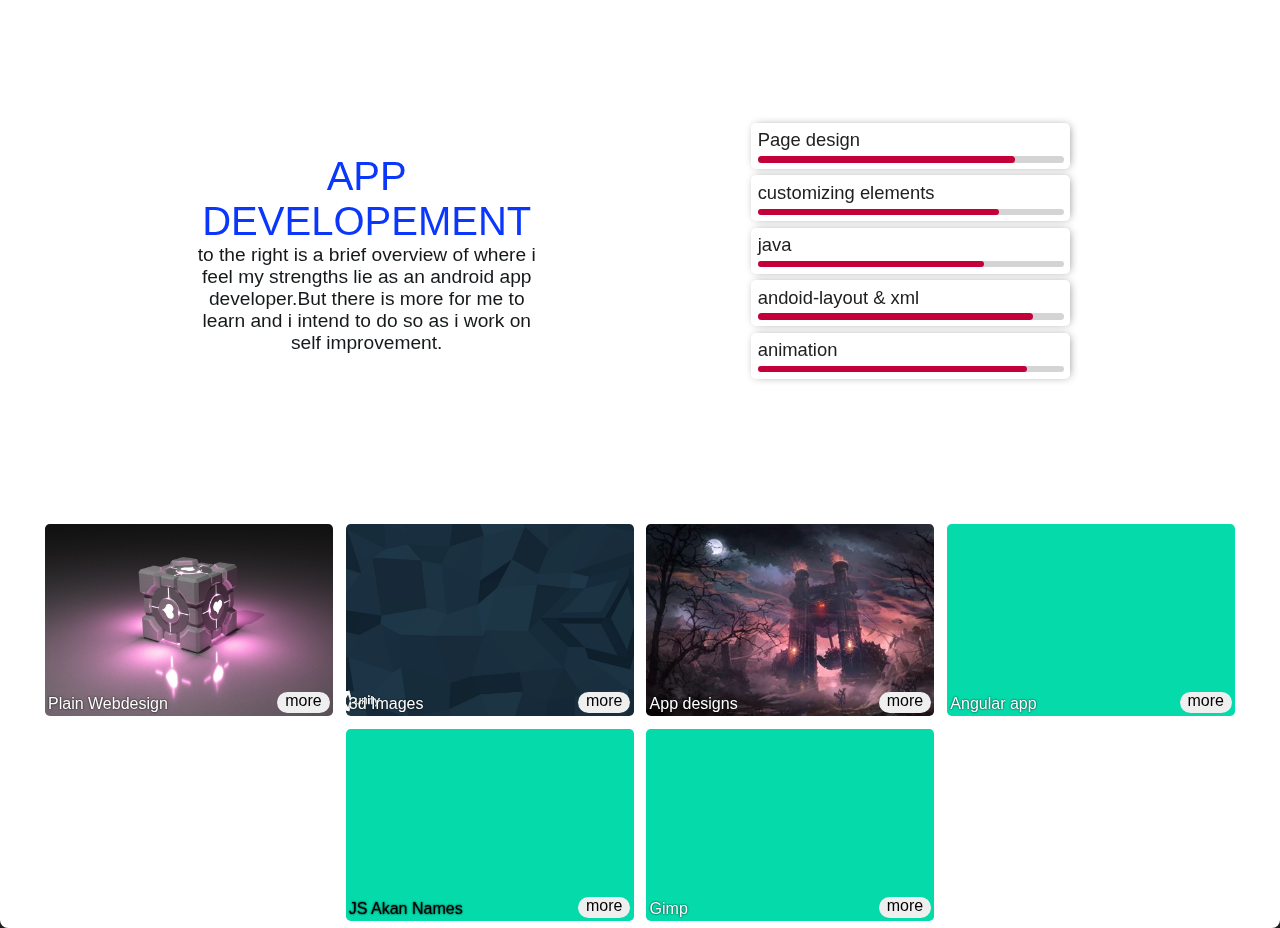
==== commit 890cf8bd: "adds downloads page" ====
--- a/index.html
+++ b/index.html
@@ -15,7 +15,7 @@
         <ul class="nav-list">
             <li class="nav-list-items" ><a class="nav-list-itemsc" href="index.html">Home</a></li>
            <li class="nav-list-items" > <a class="nav-list-itemsc" href="gallery.html">Gallery</a></li>
-            <li class="nav-list-items"><a class="nav-list-itemsc" href="gallery.html">Downloads</a></li>
+            <li class="nav-list-items"><a class="nav-list-itemsc" href="downloads.html">Downloads</a></li>
         </ul>
     <a class="nav-btn-login" href="accounts.html" title="create or login to an account">Signup</a>
     </nav>
@@ -98,12 +98,66 @@
 
     </div>
     <!-- end rtl -->
+    <!-- start rtl -->
+    <div class="ltr-container">
+        <div class="rtl-word-content">
+            <h2>App developement</h2>
+            <p>to the right is a brief overview of where i feel my strengths lie as 
+                an android app developer.But there is more for me to learn and i intend 
+                to do so as i work on self improvement.
+            </p>
+        </div>
+        <div class="rtl-image-content">
+            <!--  graph -->
+            <div class="bargraph">
+                <p class="bg-title">Page design</p>
+                <div class="bg-holder">
+                    <div class="bg-indicator bg-pd"></div>
+                </div>
+            </div>
+            <!-- html graph -->
+            <div class="bargraph">
+                <p class="bg-title">customizing elements</p>
+                <div class="bg-holder">
+                    <div class="bg-indicator bg-ce"></div>
+                </div>
+            </div>
+
+            <!-- html graph -->
+            <div class="bargraph">
+                <p class="bg-title">java</p>
+                <div class="bg-holder">
+                    <div class="bg-indicator bg-java"></div>
+                </div>
+            </div>
+
+            <!-- html graph -->
+            <div class="bargraph">
+                <p class="bg-title">andoid-layout & xml</p>
+                <div class="bg-holder">
+                    <div class="bg-indicator bg-ax"></div>
+                </div>
+            </div>
+            
+            <!-- html graph -->
+            <div class="bargraph">
+                <p class="bg-title">animation</p>
+                <div class="bg-holder">
+                    <div class="bg-indicator bg-anim"></div>
+                </div>
+            </div>
+
+
+        </div>
+
+    </div>
+    
     <ul>
-        <li class="l1"><p>Blender</p><button  id="popblender">more</button></li>
-        <li class="l2"><p>Unity</p><button id="pop-unity" onclick="unity()">more</button></li>
-        <li class="l3"><p>Unreal</p><button id="pop-unreal" onclick="unreal()">more</button></li>
-        <li class="l4"><p>Flutter</p><button id="pop-flutter" onclick="flutter()">more</button></li>
-        <li class="l5"><p>Tensor Flow</p><button id="pop-tensor" onclick="tensor()">more</button></li>
+        <li class="l1"><p>Plain Webdesign</p><button  id="popblender">more</button></li>
+        <li class="l2"><p>3d Images</p><button id="pop-unity" onclick="unity()">more</button></li>
+        <li class="l3"><p>App designs</p><button id="pop-unreal" onclick="unreal()">more</button></li>
+        <li class="l4"><p>Angular app</p><button id="pop-flutter" onclick="flutter()">more</button></li>
+        <li class="l5"><p>JS Akan Names</p><button id="pop-tensor" onclick="tensor()">more</button></li>
         <li class="l6"><p>Gimp</p><button  id="pop-gimp" onclick="gimp()">more</button></li>
     </ul>
 </div>
--- a/index.css
+++ b/index.css
@@ -31,7 +31,7 @@
 }
 
 img{
-    image-rendering: crisp-edges;
+    image-rendering: optimizeSpeed;
 }
 a{
     outline: none;
@@ -289,6 +289,7 @@
     font-weight: normal;
     font-size: 2.5rem;
     color: #0b37fc;
+    text-align: center;
     text-transform: uppercase;
 }
 .rtl-word-content p{
@@ -298,9 +299,10 @@
     color: inherit;
 }
 .rtl-image-content{
-    height: 17rem;
+    min-height: 17rem;
+    height: fit-content;
     margin: 1rem .5rem;
-    width: 17rem;
+    width: calc(32% - 1rem);
     border-radius: .4rem;
     background-color: #ffffff;
     display: flex;
@@ -473,8 +475,14 @@
 /* individual graph indicator widths  */
 .bg-html{width: 87%;}
 .bg-css{width: 94%;}
-.bg-js{width: 78%;}
-.bg-spark{width: 70%;}
+.bg-js{width: 74%;}
+.bg-spark{width: 64%;}
+
+.bg-pd{width: 84%; background-color: rgb(196, 0, 59)}
+.bg-ce{width: 79%; background-color: rgb(196, 0, 59)}
+.bg-java{width: 74%; background-color: rgb(196, 0, 59)}
+.bg-ax{width: 90%; background-color: rgb(196, 0, 59)}
+.bg-anim{width: 88%; background-color: rgb(196, 0, 59)}
 /* end of graph widths */
 /*icons */
 .iconholster{
@@ -531,4 +539,15 @@
     .nav-list{
         display: none;
     }
+    .rtl-image-content,.ltr-image-content{
+        width: 100%;
+        padding: none ;
+        max-width: 100%;
+        min-width: 100%;
+    }
+    .rtl-content ,.ltr-content{
+        padding: 0 .5rem;
+        width: 100vw;
+        margin: 0;
+    }
 }